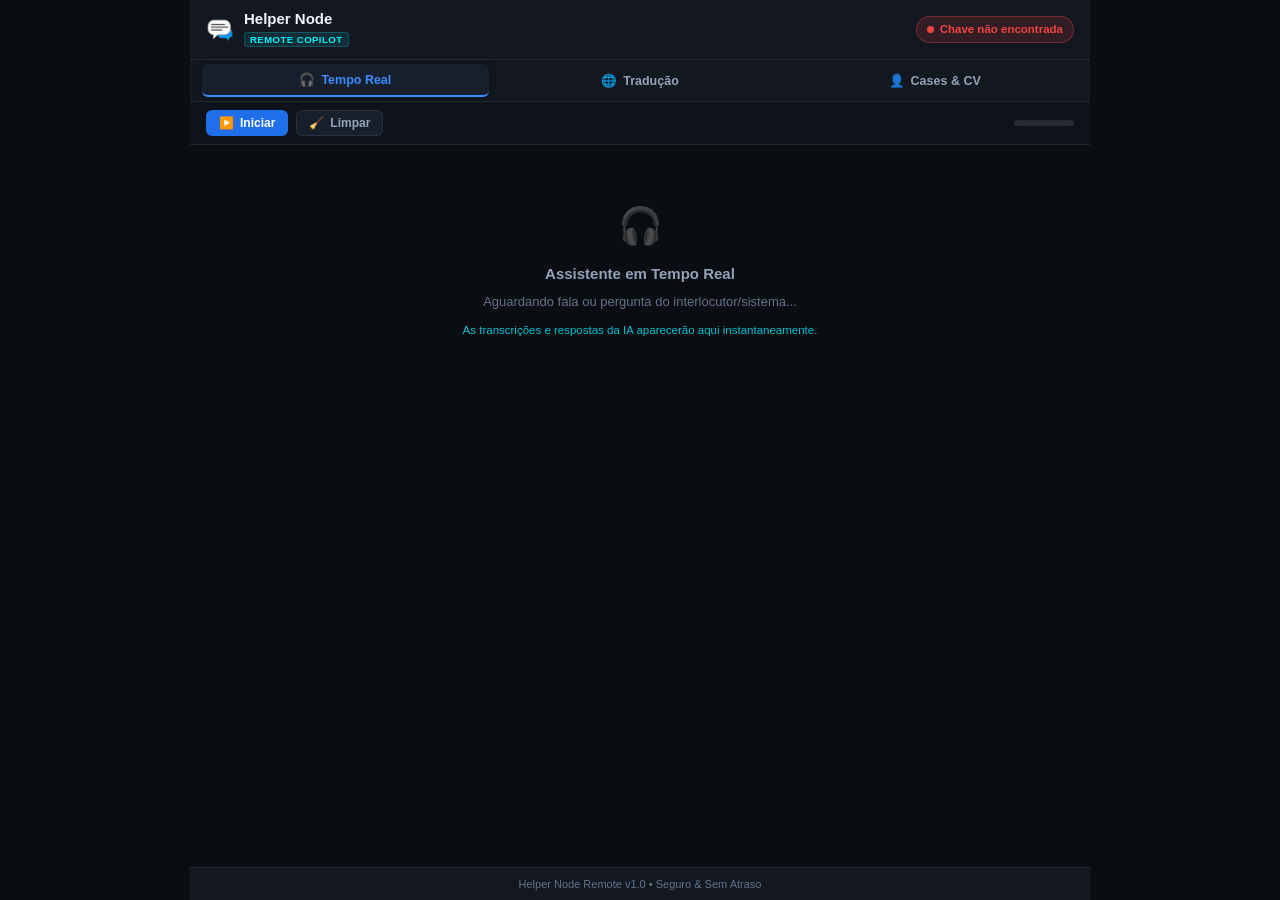
==== server.html @ 0cfd2697 "feat(server): adicionar visualizador e copiloto remoto (/server) para Helper Node com streaming Ably" ====
<!DOCTYPE html>
<html lang="pt-BR">
<head>
  <meta charset="UTF-8">
  <meta name="viewport" content="width=device-width, initial-scale=1.0, maximum-scale=1.0, user-scalable=no">
  <title>Helper Node Remote // Ask-Chat</title>
  <link rel="icon" type="image/png" href="chat.png">
  <link rel="stylesheet" href="server.css">
  <!-- Ably Realtime Client Library v2 -->
  <script src="https://cdn.ably.com/lib/ably.min-2.js"></script>
</head>
<body data-theme="dark">
  <div class="remote-app">
    <!-- Header Fixo de Status -->
    <header class="remote-header">
      <div class="header-left">
        <div class="app-logo">
          <img src="chat.png" alt="Helper Node Logo" class="logo-img">
          <div class="logo-text">
            <h1>Helper Node</h1>
            <span class="sub-badge">REMOTE COPILOT</span>
          </div>
        </div>
      </div>

      <div class="header-right">
        <div id="connection-status" class="status-pill status-connecting">
          <span class="status-dot"></span>
          <span id="status-label">Conectando...</span>
        </div>
      </div>
    </header>

    <!-- Barra de Navegação entre Modos -->
    <nav class="mode-tabs">
      <button type="button" class="tab-btn active" data-tab="tab-realtime">
        <span class="tab-icon">🎧</span>
        <span class="tab-title">Tempo Real</span>
      </button>
      <button type="button" class="tab-btn" data-tab="tab-translation">
        <span class="tab-icon">🌐</span>
        <span class="tab-title">Tradução</span>
      </button>
      <button type="button" class="tab-btn" data-tab="tab-profile">
        <span class="tab-icon">👤</span>
        <span class="tab-title">Cases & CV</span>
      </button>
    </nav>

    <!-- Controles Rápidos -->
    <div class="quick-controls">
      <div class="controls-left">
        <button id="btn-toggle-assistant" class="control-btn action-primary" title="Iniciar ou pausar escuta">
          <span id="toggle-icon">▶️</span>
          <span id="toggle-label">Iniciar</span>
        </button>
        <button id="btn-clear-stream" class="control-btn action-secondary" title="Limpar histórico da tela">
          <span>🧹</span>
          <span>Limpar</span>
        </button>
      </div>
      <div class="controls-right">
        <div id="audio-vu-meter" class="vu-meter" title="Volume do áudio em tempo real">
          <div class="vu-bar" id="vu-bar-level"></div>
        </div>
      </div>
    </div>

    <!-- Conteúdo Principal -->
    <main class="remote-main">
      <!-- ABA 1: ASSISTENTE EM TEMPO REAL -->
      <section id="tab-realtime" class="tab-content active">
        <div id="realtime-stream-list" class="stream-list">
          <div class="empty-placeholder" id="realtime-empty">
            <div class="placeholder-icon">🎧</div>
            <h3>Assistente em Tempo Real</h3>
            <p>Aguardando fala ou pergunta do interlocutor/sistema...</p>
            <span class="hint-text">As transcrições e respostas da IA aparecerão aqui instantaneamente.</span>
          </div>
        </div>
      </section>

      <!-- ABA 2: ASSISTENTE DE TRADUÇÃO -->
      <section id="tab-translation" class="tab-content">
        <div id="translation-stream-list" class="stream-list">
          <div class="empty-placeholder" id="translation-empty">
            <div class="placeholder-icon">🌐</div>
            <h3>Assistente de Tradução</h3>
            <p>Ouvindo áudio do sistema e microfone...</p>
            <span class="hint-text">Traduções live e pontos-chave de respostas serão exibidos aqui.</span>
          </div>
        </div>
      </section>

      <!-- ABA 3: CASES TÉCNICOS & CV JULIANO SODER -->
      <section id="tab-profile" class="tab-content">
        <div class="profile-cards-container">
          <!-- Elevator Pitch -->
          <div class="profile-card highlight-card">
            <div class="card-header">
              <span class="card-tag">PITCH PESSOAL</span>
              <h4>Apresentação em Inglês (30s)</h4>
            </div>
            <p class="card-text en-text">
              "I am a Senior Software Engineer with strong experience in backend Java, Spring Boot, microservices, and Kafka, as well as Python, Node.js, and Angular. At Casas Bahia, I worked on migrations from legacy COBOL and IBM to Java, Mongo, and Kafka, solving high-concurrency issues, building ETL pipelines in Python, and creating internal Electron tools. I like to build simple, fast, and reliable software."
            </p>
          </div>

          <!-- Case 1: Kafka & Concorrência -->
          <div class="profile-card">
            <div class="card-header">
              <span class="card-tag">CASE 1 // BACKEND & KAFKA</span>
              <h4>Resolução de Concorrência e Duplicidade no Kafka</h4>
            </div>
            <div class="card-body">
              <p><strong>Cenário:</strong> Migração de COBOL/IBM DB para Java + MongoDB na Casas Bahia. Triggers no IBM postavam em múltiplos tópicos simultâneos gerando concorrência e duplicidade.</p>
              <p><strong>Solução:</strong> Pipeline intermediário agrupando e particionando por chave de entidade (Entity Key), sequenciando eventos antes do MongoDB.</p>
              <div class="card-en-pitch">
                <em>"Database triggers sent many updates to Kafka at once causing race conditions in Mongo. I fixed this by partitioning by entity key and reordering events before saving."</em>
              </div>
            </div>
          </div>

          <!-- Case 2: ETL Python -->
          <div class="profile-card">
            <div class="card-header">
              <span class="card-tag">CASE 2 // PYTHON & DATA</span>
              <h4>Reescrita de Pipeline de ETL (Oracle ➔ Mongo)</h4>
            </div>
            <div class="card-body">
              <p><strong>Cenário:</strong> Atualização de versão do MongoDB quebrou o ETL legado em framework antigo.</p>
              <p><strong>Solução:</strong> Reescrita completa do zero em Python com drivers LTS, estável com zero downtime e sincronização contínua.</p>
              <div class="card-en-pitch">
                <em>"I rewrote the critical ETL from scratch in Python with LTS official drivers, ensuring 100% stability and zero downtime."</em>
              </div>
            </div>
          </div>

          <!-- Case 3: Electron DevTools -->
          <div class="profile-card">
            <div class="card-header">
              <span class="card-tag">CASE 3 // INOVAÇÃO & TOOLING</span>
              <h4>DevTools em Electron para Micro-frontends Angular</h4>
            </div>
            <div class="card-body">
              <p><strong>Cenário:</strong> Mais de 10 micro-frontends Angular exigiam subir 3+ projetos manualmente, configurar Nexus e terminais.</p>
              <p><strong>Solução:</strong> App desktop em Electron com 1 clique para baixar dependências, autenticar tokens do Nexus e rodar com logs divididos.</p>
              <div class="card-en-pitch">
                <em>"I built an Electron desktop tool that with one click manages company tokens and launches all micro-frontends with split terminal logs."</em>
              </div>
            </div>
          </div>

          <!-- Soft Skills (STAR) -->
          <div class="profile-card">
            <div class="card-header">
              <span class="card-tag">BEHAVIORAL // STAR</span>
              <h4>Situações Comportamentais</h4>
            </div>
            <div class="card-body">
              <ul class="star-list">
                <li><strong>Prazos Curtos & Escopo Vago:</strong> Alinho com PM e dev antigo para fechar MVP essencial rápido; crio tickets para débitos depois.</li>
                <li><strong>Tomada de Decisão:</strong> Iniciativa própria ao criar o DevTools Electron para produtividade do time.</li>
                <li><strong>Liderança Técnica:</strong> Assumi condução do refinamento técnico nas ausências do Tech Lead; bagagem de 7 anos como líder em fábrica.</li>
              </ul>
            </div>
          </div>
        </div>
      </section>
    </main>

    <!-- Footer Flutuante com Alerta de Notificação -->
    <footer class="remote-footer">
      <span id="footer-connection-info">Helper Node Remote v1.0 • Seguro & Sem Atraso</span>
    </footer>
  </div>

  <script src="server.js"></script>
</body>
</html>
---- server.css ----
/* server.css — Estilos modernos para a interface de visualização remota do Helper Node (/server) */

:root {
  --bg-base: #0a0d12;
  --bg-surface: #121720;
  --bg-card: #181f2c;
  --bg-card-hover: #1f293d;
  --border: rgba(255, 255, 255, 0.08);
  --border-focus: #388bfd;
  
  --text-primary: #f0f6fc;
  --text-secondary: #94a3b8;
  --text-muted: #64748b;
  
  --accent-blue: #388bfd;
  --accent-cyan: #00f0ff;
  --accent-green: #2ea043;
  --accent-purple: #a855f7;
  --accent-yellow: #eab308;
  --accent-red: #ef4444;

  --font-ui: -apple-system, BlinkMacSystemFont, "Segoe UI", Roboto, Helvetica, Arial, sans-serif;
  --font-mono: "SFMono-Regular", Consolas, "Liberation Mono", Menlo, Courier, monospace;
}

* {
  box-sizing: border-box;
  margin: 0;
  padding: 0;
  -webkit-tap-highlight-color: transparent;
}

body {
  background-color: var(--bg-base);
  color: var(--text-primary);
  font-family: var(--font-ui);
  font-size: 14px;
  line-height: 1.5;
  overflow-x: hidden;
  min-height: 100vh;
}

.remote-app {
  display: flex;
  flex-direction: column;
  height: 100vh;
  max-width: 900px;
  margin: 0 auto;
}

/* Header */
.remote-header {
  display: flex;
  align-items: center;
  justify-content: space-between;
  padding: 10px 16px;
  background-color: var(--bg-surface);
  border-bottom: 1px solid var(--border);
  position: sticky;
  top: 0;
  z-index: 100;
}

.header-left .app-logo {
  display: flex;
  align-items: center;
  gap: 10px;
}

.logo-img {
  width: 28px;
  height: 28px;
  border-radius: 6px;
}

.logo-text h1 {
  font-size: 15px;
  font-weight: 700;
  color: var(--text-primary);
  line-height: 1.2;
}

.sub-badge {
  font-size: 9.5px;
  font-weight: 700;
  letter-spacing: 0.5px;
  color: var(--accent-cyan);
  background: rgba(0, 240, 255, 0.1);
  padding: 1px 5px;
  border-radius: 3px;
  border: 1px solid rgba(0, 240, 255, 0.2);
}

/* Status Pill */
.status-pill {
  display: inline-flex;
  align-items: center;
  gap: 6px;
  padding: 4px 10px;
  border-radius: 20px;
  font-size: 11.5px;
  font-weight: 600;
  transition: all 0.2s ease;
}

.status-dot {
  width: 7px;
  height: 7px;
  border-radius: 50%;
}

.status-online {
  background: rgba(46, 160, 67, 0.15);
  color: #3fb950;
  border: 1px solid rgba(46, 160, 67, 0.35);
}
.status-online .status-dot {
  background: #3fb950;
  box-shadow: 0 0 8px #3fb950;
  animation: pulseGreen 1.8s infinite;
}

.status-connecting {
  background: rgba(234, 179, 8, 0.15);
  color: var(--accent-yellow);
  border: 1px solid rgba(234, 179, 8, 0.35);
}
.status-connecting .status-dot {
  background: var(--accent-yellow);
  animation: pulseYellow 1s infinite;
}

.status-offline {
  background: rgba(239, 68, 68, 0.15);
  color: var(--accent-red);
  border: 1px solid rgba(239, 68, 68, 0.35);
}
.status-offline .status-dot {
  background: var(--accent-red);
}

@keyframes pulseGreen {
  0% { transform: scale(0.95); opacity: 0.8; }
  50% { transform: scale(1.2); opacity: 1; }
  100% { transform: scale(0.95); opacity: 0.8; }
}

@keyframes pulseYellow {
  0%, 100% { opacity: 0.5; }
  50% { opacity: 1; }
}

/* Tabs */
.mode-tabs {
  display: flex;
  background-color: var(--bg-surface);
  border-bottom: 1px solid var(--border);
  padding: 4px 12px;
  gap: 8px;
}

.tab-btn {
  flex: 1;
  display: flex;
  align-items: center;
  justify-content: center;
  gap: 6px;
  padding: 8px 12px;
  background: transparent;
  border: none;
  border-radius: 6px;
  color: var(--text-secondary);
  font-size: 12.5px;
  font-weight: 600;
  cursor: pointer;
  transition: all 0.15s ease;
}

.tab-btn:hover {
  background: rgba(255, 255, 255, 0.04);
  color: var(--text-primary);
}

.tab-btn.active {
  background: var(--bg-card);
  color: var(--accent-blue);
  box-shadow: 0 2px 8px rgba(0, 0, 0, 0.3);
  border-bottom: 2px solid var(--accent-blue);
}

/* Quick Controls */
.quick-controls {
  display: flex;
  align-items: center;
  justify-content: space-between;
  padding: 8px 16px;
  background: rgba(18, 23, 32, 0.6);
  border-bottom: 1px solid var(--border);
}

.controls-left {
  display: flex;
  gap: 8px;
}

.control-btn {
  display: inline-flex;
  align-items: center;
  gap: 6px;
  padding: 5px 12px;
  border-radius: 6px;
  font-size: 12px;
  font-weight: 600;
  cursor: pointer;
  border: 1px solid transparent;
  transition: all 0.15s ease;
}

.action-primary {
  background: #1f6feb;
  color: #fff;
}
.action-primary:hover {
  background: #388bfd;
}

.action-secondary {
  background: var(--bg-card);
  color: var(--text-secondary);
  border-color: var(--border);
}
.action-secondary:hover {
  background: var(--bg-card-hover);
  color: var(--text-primary);
}

/* VU Meter */
.vu-meter {
  width: 60px;
  height: 6px;
  background: rgba(255, 255, 255, 0.1);
  border-radius: 4px;
  overflow: hidden;
}

.vu-bar {
  width: 0%;
  height: 100%;
  background: linear-gradient(90deg, #2ea043, #00f0ff);
  transition: width 0.08s ease;
}

/* Main Content */
.remote-main {
  flex: 1;
  overflow-y: auto;
  padding: 14px 16px;
  display: flex;
  flex-direction: column;
}

.tab-content {
  display: none;
  flex-direction: column;
  gap: 12px;
  flex: 1;
}

.tab-content.active {
  display: flex;
}

/* Stream List & Bubbles */
.stream-list {
  display: flex;
  flex-direction: column;
  gap: 14px;
}

.empty-placeholder {
  text-align: center;
  padding: 40px 20px;
  color: var(--text-muted);
}

.placeholder-icon {
  font-size: 36px;
  margin-bottom: 10px;
  opacity: 0.6;
}

.empty-placeholder h3 {
  color: var(--text-secondary);
  font-size: 15px;
  margin-bottom: 6px;
}

.empty-placeholder p {
  font-size: 13px;
  margin-bottom: 8px;
}

.hint-text {
  font-size: 11.5px;
  color: var(--accent-cyan);
  opacity: 0.8;
}

/* Message Bubble */
.bubble-turn {
  display: flex;
  flex-direction: column;
  gap: 8px;
  animation: fadeIn 0.2s ease-out;
}

@keyframes fadeIn {
  from { opacity: 0; transform: translateY(6px); }
  to { opacity: 1; transform: translateY(0); }
}

.bubble-question {
  align-self: flex-start;
  max-width: 92%;
  background: #1e2638;
  border: 1px solid rgba(88, 166, 255, 0.2);
  border-radius: 10px 10px 10px 2px;
  padding: 10px 14px;
}

.bubble-header {
  display: flex;
  align-items: center;
  justify-content: space-between;
  gap: 10px;
  margin-bottom: 4px;
}

.bubble-author {
  font-size: 11px;
  font-weight: 700;
  text-transform: uppercase;
  color: var(--accent-cyan);
}

.bubble-time {
  font-size: 10.5px;
  color: var(--text-muted);
}

.bubble-text {
  font-size: 13.5px;
  color: var(--text-primary);
  word-break: break-word;
}

/* AI Suggestion Box */
.bubble-response {
  align-self: flex-end;
  width: 96%;
  background: #131d2e;
  border: 1px solid rgba(56, 139, 253, 0.4);
  border-left: 3px solid #388bfd;
  border-radius: 8px;
  padding: 12px 14px;
  box-shadow: 0 4px 16px rgba(0, 0, 0, 0.3);
}

.bubble-response .bubble-author {
  color: #58a6ff;
}

.response-content {
  font-size: 13.5px;
  line-height: 1.55;
  color: #e6edf3;
  margin-top: 4px;
}

.response-content p {
  margin-bottom: 6px;
}

.response-content ul, .response-content ol {
  padding-left: 18px;
  margin-bottom: 6px;
}

.response-content li {
  margin-bottom: 3px;
}

.response-content strong {
  color: #79c0ff;
}

.response-content code {
  background: rgba(110, 118, 129, 0.2);
  padding: 1px 4px;
  border-radius: 3px;
  font-family: var(--font-mono);
  font-size: 12px;
}

/* Candidate Speaking */
.bubble-candidate {
  align-self: flex-start;
  max-width: 90%;
  background: #182820;
  border: 1px solid rgba(46, 160, 67, 0.3);
  border-radius: 8px;
  padding: 8px 12px;
}

.bubble-candidate .bubble-author {
  color: #4ade80;
}

/* Profile / CV Cards */
.profile-cards-container {
  display: flex;
  flex-direction: column;
  gap: 12px;
}

.profile-card {
  background: var(--bg-card);
  border: 1px solid var(--border);
  border-radius: 8px;
  padding: 14px;
  transition: transform 0.15s ease;
}

.highlight-card {
  border-color: rgba(56, 139, 253, 0.5);
  background: linear-gradient(180deg, #162238 0%, var(--bg-card) 100%);
}

.card-header {
  display: flex;
  flex-direction: column;
  gap: 2px;
  margin-bottom: 8px;
}

.card-tag {
  font-size: 9.5px;
  font-weight: 700;
  letter-spacing: 0.5px;
  color: var(--accent-cyan);
}

.profile-card h4 {
  font-size: 14px;
  color: var(--text-primary);
}

.card-body p {
  font-size: 12.5px;
  color: var(--text-secondary);
  margin-bottom: 6px;
}

.card-body p strong {
  color: var(--text-primary);
}

.card-en-pitch {
  background: rgba(0, 0, 0, 0.3);
  border-left: 2px solid var(--accent-cyan);
  padding: 8px 10px;
  border-radius: 4px;
  font-size: 12px;
  color: #79c0ff;
  margin-top: 6px;
}

.en-text {
  font-size: 13px;
  color: #7ee787;
  line-height: 1.5;
  background: rgba(0, 0, 0, 0.25);
  padding: 10px;
  border-radius: 6px;
}

.star-list {
  padding-left: 16px;
  font-size: 12.5px;
  color: var(--text-secondary);
}

.star-list li {
  margin-bottom: 6px;
}

/* Footer */
.remote-footer {
  padding: 8px 16px;
  background: var(--bg-surface);
  border-top: 1px solid var(--border);
  text-align: center;
  font-size: 11px;
  color: var(--text-muted);
}
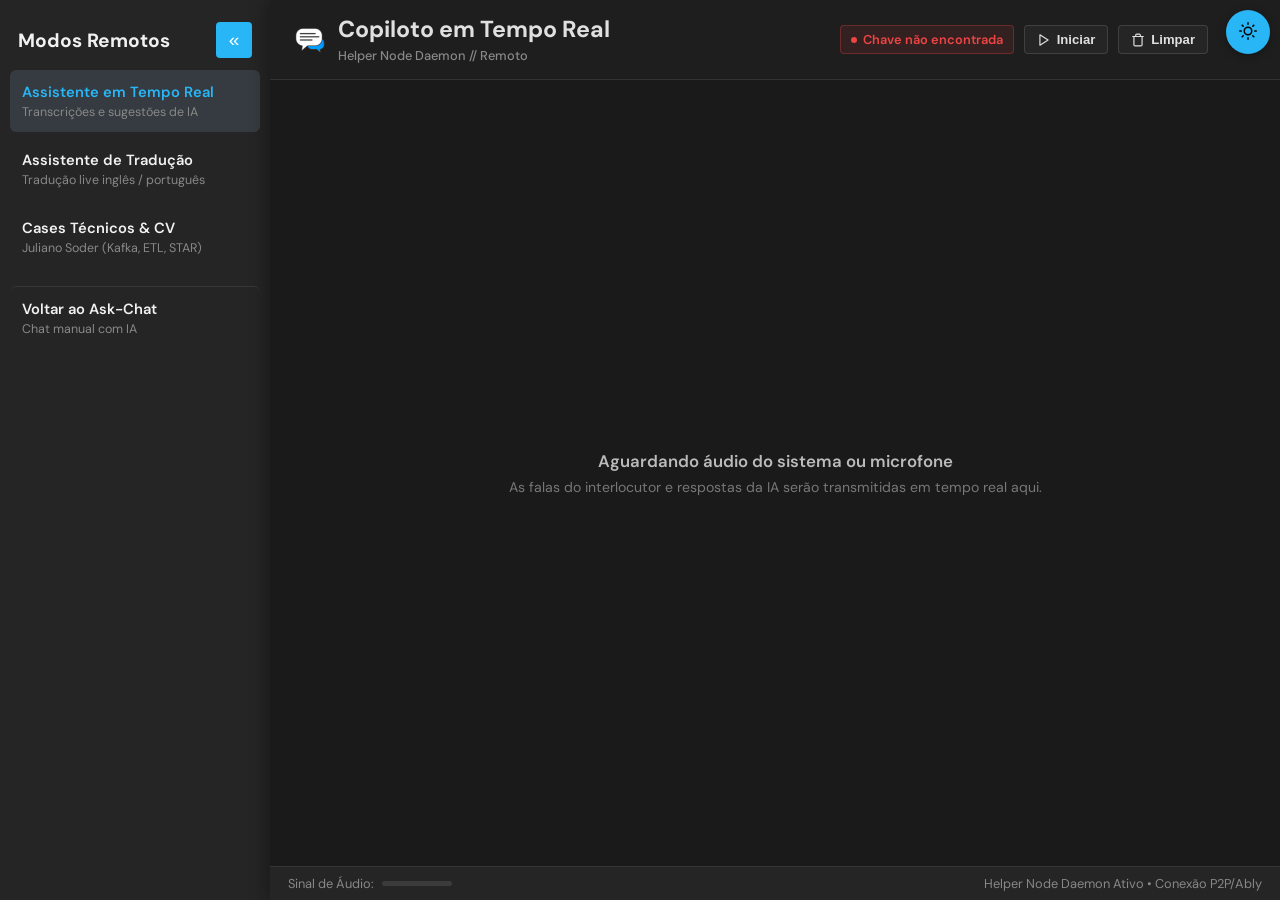
==== commit 9f284448: "style(server): harmonizar layout com Ask-Chat original, remover emojis e usar icones monocromaticos " ====
--- a/server.html
+++ b/server.html
@@ -2,177 +2,146 @@
 <html lang="pt-BR">
 <head>
   <meta charset="UTF-8">
-  <meta name="viewport" content="width=device-width, initial-scale=1.0, maximum-scale=1.0, user-scalable=no">
-  <title>Helper Node Remote // Ask-Chat</title>
+  <meta name="viewport" content="width=device-width, initial-scale=1.0">
+  <title>Helper Node Remoto // Ask-chat</title>
   <link rel="icon" type="image/png" href="chat.png">
+  <link rel="stylesheet" href="style.css">
   <link rel="stylesheet" href="server.css">
   <!-- Ably Realtime Client Library v2 -->
   <script src="https://cdn.ably.com/lib/ably.min-2.js"></script>
 </head>
 <body data-theme="dark">
-  <div class="remote-app">
-    <!-- Header Fixo de Status -->
-    <header class="remote-header">
-      <div class="header-left">
-        <div class="app-logo">
-          <img src="chat.png" alt="Helper Node Logo" class="logo-img">
-          <div class="logo-text">
-            <h1>Helper Node</h1>
-            <span class="sub-badge">REMOTE COPILOT</span>
+  <button class="theme-toggle" id="themeToggle" title="Alternar tema">
+    <svg viewBox="0 0 24 24" width="18" height="18" fill="none" stroke="currentColor" stroke-width="2" stroke-linecap="round" stroke-linejoin="round"><circle cx="12" cy="12" r="5"/><line x1="12" y1="1" x2="12" y2="3"/><line x1="12" y1="21" x2="12" y2="23"/><line x1="4.22" y1="4.22" x2="5.64" y2="5.64"/><line x1="18.36" y1="18.36" x2="19.78" y2="19.78"/><line x1="1" y1="12" x2="3" y2="12"/><line x1="21" y1="12" x2="23" y2="12"/><line x1="4.22" y1="19.78" x2="5.64" y2="18.36"/><line x1="18.36" y1="5.64" x2="19.78" y2="4.22"/></svg>
+  </button>
+  <button class="sidebar-expand-btn" id="sidebarExpandBtn" title="Expandir sidebar">»</button>
+  
+  <div class="app-container">
+    <aside class="sidebar" id="sidebar">
+      <div class="sidebar-header">
+        <h2>Modos Remotos</h2>
+        <div class="header-buttons">
+          <button class="toggle-sidebar-btn" id="toggleSidebarBtn" title="Recolher/Expandir">«</button>
+        </div>
+      </div>
+      <ul class="chat-history" id="remoteModeList">
+        <li class="active" data-mode="realtime">
+          <div class="mode-item-title">Assistente em Tempo Real</div>
+          <div class="mode-item-desc">Transcrições e sugestões de IA</div>
+        </li>
+        <li data-mode="translation">
+          <div class="mode-item-title">Assistente de Tradução</div>
+          <div class="mode-item-desc">Tradução live inglês / português</div>
+        </li>
+        <li data-mode="profile">
+          <div class="mode-item-title">Cases Técnicos & CV</div>
+          <div class="mode-item-desc">Juliano Soder (Kafka, ETL, STAR)</div>
+        </li>
+        <li class="nav-back-chat" id="btnBackChat">
+          <div class="mode-item-title">Voltar ao Ask-Chat</div>
+          <div class="mode-item-desc">Chat manual com IA</div>
+        </li>
+      </ul>
+    </aside>
+
+    <main class="chat-main">
+      <header class="chat-header">
+        <div class="header-title-container">
+          <img src="chat.png" alt="Helper Node Icon" class="header-icon">
+          <div>
+            <h1 id="remoteViewTitle">Copiloto em Tempo Real</h1>
+            <span class="remote-sub-label">Helper Node Daemon // Remoto</span>
           </div>
         </div>
-      </div>
+        
+        <div class="header-controls">
+          <div id="connectionStatusBadge" class="remote-status-badge status-connecting">
+            <span class="status-indicator-dot"></span>
+            <span id="connectionStatusText">Conectando...</span>
+          </div>
+          <button type="button" class="action-btn-clean" id="btnToggleListening" title="Pausar/Retomar escuta">
+            <svg id="svgListenIcon" viewBox="0 0 24 24" width="14" height="14" fill="none" stroke="currentColor" stroke-width="2" stroke-linecap="round" stroke-linejoin="round"><polygon points="5 3 19 12 5 21 5 3"/></svg>
+            <span id="lblListenText">Iniciar</span>
+          </button>
+          <button type="button" class="action-btn-clean" id="btnClearMessages" title="Limpar mensagens da tela">
+            <svg viewBox="0 0 24 24" width="14" height="14" fill="none" stroke="currentColor" stroke-width="2" stroke-linecap="round" stroke-linejoin="round"><polyline points="3 6 5 6 21 6"/><path d="M19 6v14a2 2 0 0 1-2 2H7a2 2 0 0 1-2-2V6m3 0V4a2 2 0 0 1 2-2h4a2 2 0 0 1 2 2v2"/></svg>
+            <span>Limpar</span>
+          </button>
+        </div>
+      </header>
 
-      <div class="header-right">
-        <div id="connection-status" class="status-pill status-connecting">
-          <span class="status-dot"></span>
-          <span id="status-label">Conectando...</span>
+      <!-- Seção de Mensagens / Streaming -->
+      <section class="messages" id="remoteMessages">
+        <div class="empty-state" id="emptyStatePlaceholder">
+          <div class="empty-state-title">Aguardando áudio do sistema ou microfone</div>
+          <div class="empty-state-subtitle">As falas do interlocutor e respostas da IA serão transmitidas em tempo real aqui.</div>
         </div>
-      </div>
-    </header>
+      </section>
 
-    <!-- Barra de Navegação entre Modos -->
-    <nav class="mode-tabs">
-      <button type="button" class="tab-btn active" data-tab="tab-realtime">
-        <span class="tab-icon">🎧</span>
-        <span class="tab-title">Tempo Real</span>
-      </button>
-      <button type="button" class="tab-btn" data-tab="tab-translation">
-        <span class="tab-icon">🌐</span>
-        <span class="tab-title">Tradução</span>
-      </button>
-      <button type="button" class="tab-btn" data-tab="tab-profile">
-        <span class="tab-icon">👤</span>
-        <span class="tab-title">Cases & CV</span>
-      </button>
-    </nav>
+      <!-- Seção de Perfil / Cases (Visível apenas na aba profile) -->
+      <section class="messages" id="profileCheatsheet" style="display:none;">
+        <div class="profile-cards-list">
+          <div class="profile-cheatsheet-card">
+            <div class="cheatsheet-tag">ELEVATOR PITCH (INGLÊS)</div>
+            <h3>Apresentação Pessoal (30 segundos)</h3>
+            <p class="pitch-quote">
+              "I am a Senior Software Engineer with strong experience in backend Java, Spring Boot, microservices, and Kafka, as well as Python, Node.js, and Angular. At Casas Bahia, I worked on migrations from legacy COBOL and IBM to Java, Mongo, and Kafka, solving high-concurrency issues, building ETL pipelines in Python, and creating internal Electron tools. I like to build simple, fast, and reliable software."
+            </p>
+          </div>
 
-    <!-- Controles Rápidos -->
-    <div class="quick-controls">
-      <div class="controls-left">
-        <button id="btn-toggle-assistant" class="control-btn action-primary" title="Iniciar ou pausar escuta">
-          <span id="toggle-icon">▶️</span>
-          <span id="toggle-label">Iniciar</span>
-        </button>
-        <button id="btn-clear-stream" class="control-btn action-secondary" title="Limpar histórico da tela">
-          <span>🧹</span>
-          <span>Limpar</span>
-        </button>
-      </div>
-      <div class="controls-right">
-        <div id="audio-vu-meter" class="vu-meter" title="Volume do áudio em tempo real">
-          <div class="vu-bar" id="vu-bar-level"></div>
-        </div>
-      </div>
-    </div>
+          <div class="profile-cheatsheet-card">
+            <div class="cheatsheet-tag">CASE 1 // KAFKA & CONCORRÊNCIA</div>
+            <h3>Resolução de Concorrência e Duplicidade no Kafka</h3>
+            <p><strong>Cenário:</strong> Migração de COBOL/IBM para Java + MongoDB na Casas Bahia. Triggers no IBM postavam atualizações simultâneas gerando concorrência (race conditions) e duplicidade no Mongo.</p>
+            <p><strong>Solução:</strong> Pipeline com tópico interno agrupando por Entity Key e reordenando eventos sequencialmente antes da escrita final.</p>
+            <div class="card-pitch-snippet">
+              "Database triggers sent many updates to Kafka at once causing race conditions. I fixed this by partitioning by entity key and reordering events before saving."
+            </div>
+          </div>
 
-    <!-- Conteúdo Principal -->
-    <main class="remote-main">
-      <!-- ABA 1: ASSISTENTE EM TEMPO REAL -->
-      <section id="tab-realtime" class="tab-content active">
-        <div id="realtime-stream-list" class="stream-list">
-          <div class="empty-placeholder" id="realtime-empty">
-            <div class="placeholder-icon">🎧</div>
-            <h3>Assistente em Tempo Real</h3>
-            <p>Aguardando fala ou pergunta do interlocutor/sistema...</p>
-            <span class="hint-text">As transcrições e respostas da IA aparecerão aqui instantaneamente.</span>
+          <div class="profile-cheatsheet-card">
+            <div class="cheatsheet-tag">CASE 2 // PYTHON & ETL</div>
+            <h3>Reescrita de Pipeline de ETL (Oracle para MongoDB)</h3>
+            <p><strong>Cenário:</strong> Atualização de versão do MongoDB quebrou o ETL legado.</p>
+            <p><strong>Solução:</strong> Reescrita completa do zero em Python com drivers LTS oficiais, estável e com zero downtime.</p>
+            <div class="card-pitch-snippet">
+              "Our old ETL broke after a MongoDB update. I rewrote the whole ETL in Python from scratch with zero downtime."
+            </div>
+          </div>
+
+          <div class="profile-cheatsheet-card">
+            <div class="cheatsheet-tag">CASE 3 // INOVAÇÃO INTERNA</div>
+            <h3>DevTools Desktop em Electron para Micro-frontends</h3>
+            <p><strong>Cenário:</strong> Mais de 10 micro-frontends Angular exigiam setup manual demorado e autenticação no Nexus.</p>
+            <p><strong>Solução:</strong> Aplicação Electron própria para baixar dependências, autenticar tokens e subir projetos com abas de terminais integradas.</p>
+            <div class="card-pitch-snippet">
+              "I built an internal Electron desktop tool. With one click, it handles tokens, installs packages, and runs all projects with split terminal logs."
+            </div>
+          </div>
+
+          <div class="profile-cheatsheet-card">
+            <div class="cheatsheet-tag">SOFT SKILLS // SITUAÇÕES STAR</div>
+            <h3>Prazos Curtos, Liderança e Tomada de Decisão</h3>
+            <ul class="cheatsheet-list">
+              <li><strong>Prazos Curtos & Escopo Vago:</strong> Alinho com PM e desenvolvedor de referência para fechar MVP essencial; crio tickets para débitos depois.</li>
+              <li><strong>Tomada de Decisão Própria:</strong> Criação do DevTools Electron fora do expediente para resolver gargalo de produtividade da equipe.</li>
+              <li><strong>Liderança Técnica:</strong> Condução de refinamentos técnicos na ausência do Tech Lead; 7 anos de liderança prévia em ambiente industrial.</li>
+            </ul>
           </div>
         </div>
       </section>
 
-      <!-- ABA 2: ASSISTENTE DE TRADUÇÃO -->
-      <section id="tab-translation" class="tab-content">
-        <div id="translation-stream-list" class="stream-list">
-          <div class="empty-placeholder" id="translation-empty">
-            <div class="placeholder-icon">🌐</div>
-            <h3>Assistente de Tradução</h3>
-            <p>Ouvindo áudio do sistema e microfone...</p>
-            <span class="hint-text">Traduções live e pontos-chave de respostas serão exibidos aqui.</span>
+      <!-- Rodapé / Barra de Status de Áudio -->
+      <div class="remote-bottom-bar">
+        <div class="vu-meter-container">
+          <span class="vu-label">Sinal de Áudio:</span>
+          <div class="vu-meter-track">
+            <div class="vu-meter-fill" id="vuMeterFill"></div>
           </div>
         </div>
-      </section>
-
-      <!-- ABA 3: CASES TÉCNICOS & CV JULIANO SODER -->
-      <section id="tab-profile" class="tab-content">
-        <div class="profile-cards-container">
-          <!-- Elevator Pitch -->
-          <div class="profile-card highlight-card">
-            <div class="card-header">
-              <span class="card-tag">PITCH PESSOAL</span>
-              <h4>Apresentação em Inglês (30s)</h4>
-            </div>
-            <p class="card-text en-text">
-              "I am a Senior Software Engineer with strong experience in backend Java, Spring Boot, microservices, and Kafka, as well as Python, Node.js, and Angular. At Casas Bahia, I worked on migrations from legacy COBOL and IBM to Java, Mongo, and Kafka, solving high-concurrency issues, building ETL pipelines in Python, and creating internal Electron tools. I like to build simple, fast, and reliable software."
-            </p>
-          </div>
-
-          <!-- Case 1: Kafka & Concorrência -->
-          <div class="profile-card">
-            <div class="card-header">
-              <span class="card-tag">CASE 1 // BACKEND & KAFKA</span>
-              <h4>Resolução de Concorrência e Duplicidade no Kafka</h4>
-            </div>
-            <div class="card-body">
-              <p><strong>Cenário:</strong> Migração de COBOL/IBM DB para Java + MongoDB na Casas Bahia. Triggers no IBM postavam em múltiplos tópicos simultâneos gerando concorrência e duplicidade.</p>
-              <p><strong>Solução:</strong> Pipeline intermediário agrupando e particionando por chave de entidade (Entity Key), sequenciando eventos antes do MongoDB.</p>
-              <div class="card-en-pitch">
-                <em>"Database triggers sent many updates to Kafka at once causing race conditions in Mongo. I fixed this by partitioning by entity key and reordering events before saving."</em>
-              </div>
-            </div>
-          </div>
-
-          <!-- Case 2: ETL Python -->
-          <div class="profile-card">
-            <div class="card-header">
-              <span class="card-tag">CASE 2 // PYTHON & DATA</span>
-              <h4>Reescrita de Pipeline de ETL (Oracle ➔ Mongo)</h4>
-            </div>
-            <div class="card-body">
-              <p><strong>Cenário:</strong> Atualização de versão do MongoDB quebrou o ETL legado em framework antigo.</p>
-              <p><strong>Solução:</strong> Reescrita completa do zero em Python com drivers LTS, estável com zero downtime e sincronização contínua.</p>
-              <div class="card-en-pitch">
-                <em>"I rewrote the critical ETL from scratch in Python with LTS official drivers, ensuring 100% stability and zero downtime."</em>
-              </div>
-            </div>
-          </div>
-
-          <!-- Case 3: Electron DevTools -->
-          <div class="profile-card">
-            <div class="card-header">
-              <span class="card-tag">CASE 3 // INOVAÇÃO & TOOLING</span>
-              <h4>DevTools em Electron para Micro-frontends Angular</h4>
-            </div>
-            <div class="card-body">
-              <p><strong>Cenário:</strong> Mais de 10 micro-frontends Angular exigiam subir 3+ projetos manualmente, configurar Nexus e terminais.</p>
-              <p><strong>Solução:</strong> App desktop em Electron com 1 clique para baixar dependências, autenticar tokens do Nexus e rodar com logs divididos.</p>
-              <div class="card-en-pitch">
-                <em>"I built an Electron desktop tool that with one click manages company tokens and launches all micro-frontends with split terminal logs."</em>
-              </div>
-            </div>
-          </div>
-
-          <!-- Soft Skills (STAR) -->
-          <div class="profile-card">
-            <div class="card-header">
-              <span class="card-tag">BEHAVIORAL // STAR</span>
-              <h4>Situações Comportamentais</h4>
-            </div>
-            <div class="card-body">
-              <ul class="star-list">
-                <li><strong>Prazos Curtos & Escopo Vago:</strong> Alinho com PM e dev antigo para fechar MVP essencial rápido; crio tickets para débitos depois.</li>
-                <li><strong>Tomada de Decisão:</strong> Iniciativa própria ao criar o DevTools Electron para produtividade do time.</li>
-                <li><strong>Liderança Técnica:</strong> Assumi condução do refinamento técnico nas ausências do Tech Lead; bagagem de 7 anos como líder em fábrica.</li>
-              </ul>
-            </div>
-          </div>
-        </div>
-      </section>
+        <span class="remote-host-info" id="remoteHostInfo">Helper Node Daemon Ativo • Conexão P2P/Ably</span>
+      </div>
     </main>
-
-    <!-- Footer Flutuante com Alerta de Notificação -->
-    <footer class="remote-footer">
-      <span id="footer-connection-info">Helper Node Remote v1.0 • Seguro & Sem Atraso</span>
-    </footer>
   </div>
 
   <script src="server.js"></script>
--- a/style.css
+++ b/style.css
@@ -0,0 +1,468 @@
+@import url('https://fonts.googleapis.com/css2?family=DM+Sans:ital,opsz,wght@0,9..40,100..1000;1,9..40,100..1000&display=swap');
+
+body {
+  margin: 0;
+  font-family: "DM Sans", sans-serif;
+  font-optical-sizing: auto;
+  background: #1a1a1a;
+  color: #e0e0e0;
+  height: 100vh;
+  transition: background 0.3s, color 0.3s;
+}
+
+body[data-theme="light"] {
+  background: #f8fafc;
+  color: #212121;
+}
+
+.theme-toggle {
+  position: fixed;
+  top: 10px;
+  right: 10px;
+  z-index: 1000;
+  background: #29b6f6;
+  border: none;
+  border-radius: 50%;
+  width: 44px;
+  height: 44px;
+  font-size: 1.5rem;
+  cursor: pointer;
+  transition: background 0.2s;
+  box-shadow: 0 2px 8px rgba(0, 0, 0, 0.3);
+}
+
+body[data-theme="light"] .theme-toggle {
+  background: #29b6f6;
+}
+
+.theme-toggle:hover {
+  background: #039be5;
+}
+
+.sidebar-expand-btn {
+  position: fixed;
+  left: 10px;
+  top: 70px;
+  z-index: 999;
+  background: #29b6f6;
+  border: none;
+  border-radius: 4px;
+  width: 36px;
+  height: 36px;
+  font-size: 1.2rem;
+  cursor: pointer;
+  transition: all 0.2s;
+  box-shadow: 0 2px 8px rgba(0, 0, 0, 0.3);
+  display: none;
+  align-items: center;
+  justify-content: center;
+  color: #fff;
+}
+
+.sidebar-expand-btn.show {
+  display: flex;
+}
+
+.sidebar-expand-btn:hover {
+  background: #039be5;
+}
+
+body[data-theme="light"] .sidebar-expand-btn {
+  background: #29b6f6;
+}
+
+body[data-theme="light"] .sidebar-expand-btn:hover {
+  background: #039be5;
+}
+.app-container {
+  display: flex;
+  height: 100vh;
+}
+.sidebar {
+  width: 270px;
+  background: #252525;
+  color: #f1f1f1;
+  display: flex;
+  flex-direction: column;
+  transition: all 0.3s ease;
+}
+
+body[data-theme="light"] .sidebar {
+  background: #f5f5f5;
+  color: #212121;
+}
+
+.sidebar.collapsed {
+  width: 0;
+  overflow: hidden;
+  padding: 0;
+}
+.sidebar-header {
+  display: flex;
+  justify-content: space-between;
+  align-items: center;
+  padding: 22px 18px 12px 18px;
+}
+.sidebar-header h2 {
+  margin: 0;
+  font-size: 1.2rem;
+  font-weight: 700;
+}
+.header-buttons {
+  display: flex;
+  gap: 8px;
+}
+.new-chat-btn {
+  font-size: 1.8rem;
+  background: #29b6f6;
+  color: #fff;
+  border: none;
+  border-radius: 50%;
+  width: 36px;
+  height: 36px;
+  cursor: pointer;
+  transition: background 0.2s;
+}
+.new-chat-btn:hover {
+  background: #039be5;
+}
+.toggle-sidebar-btn {
+  font-size: 1.2rem;
+  background: #29b6f6;
+  color: #fff;
+  border: none;
+  border-radius: 4px;
+  width: 36px;
+  height: 36px;
+  cursor: pointer;
+  transition: all 0.2s;
+}
+.toggle-sidebar-btn:hover {
+  background: #039be5;
+}
+
+body[data-theme="light"] .toggle-sidebar-btn {
+  background: #29b6f6;
+  color: #fff;
+}
+
+body[data-theme="light"] .toggle-sidebar-btn:hover {
+  background: #039be5;
+}
+.chat-history {
+  list-style: none;
+  margin: 0;
+  padding: 0 10px 0 10px;
+  flex: 1;
+  overflow-y: auto;
+}
+.chat-history li {
+  padding: 12px;
+  cursor: pointer;
+  border-radius: 6px;
+  margin-bottom: 6px;
+  background: transparent;
+  transition: background 0.2s, color 0.2s;
+}
+.chat-history li.active, .chat-history li:hover {
+  background: #353b40;
+  color: #29b6f6;
+}
+
+body[data-theme="light"] .chat-history li {
+  color: #212121;
+}
+
+body[data-theme="light"] .chat-history li.active,
+body[data-theme="light"] .chat-history li:hover {
+  background: #e0e0e0;
+  color: #29b6f6;
+}
+.chat-main {
+  display: flex;
+  flex-direction: column;
+  flex: 1;
+  background: #1e1e1e;
+  box-shadow: -4px 0 16px rgba(0, 0, 0, 0.3);
+  transition: background 0.3s;
+}
+
+body[data-theme="light"] .chat-main {
+  background: #fff;
+  box-shadow: -4px 0 16px rgba(44,62,80,0.06);
+}
+.chat-header {
+  padding: 14px 24px;
+  border-bottom: 1px solid #333;
+  transition: border-color 0.3s;
+  display: flex;
+  justify-content: space-between;
+  align-items: center;
+  gap: 16px;
+  flex-wrap: wrap;
+}
+
+body[data-theme="light"] .chat-header {
+  border-bottom: 1px solid #eaeaea;
+}
+
+.header-title-container {
+  display: flex;
+  align-items: center;
+  gap: 12px;
+}
+
+.header-icon {
+  width: 32px;
+  height: 32px;
+  object-fit: contain;
+}
+
+.chat-header h1 {
+  margin: 0;
+  font-size: 1.45rem;
+  font-weight: 700;
+  color: #e0e0e0;
+  transition: color 0.3s;
+}
+
+body[data-theme="light"] .chat-header h1 {
+  color: #23262b;
+}
+
+.header-controls {
+  display: flex;
+  align-items: center;
+  gap: 10px;
+  margin-right: 48px; /* Espaço para o botão flutuante de tema */
+}
+
+.model-select-label {
+  font-size: 0.9rem;
+  font-weight: 600;
+  color: #aaa;
+}
+
+body[data-theme="light"] .model-select-label {
+  color: #666;
+}
+
+.model-select {
+  background: #2a2a2a;
+  color: #29b6f6;
+  border: 1px solid #444;
+  padding: 6px 12px;
+  border-radius: 6px;
+  font-size: 0.9rem;
+  font-weight: 500;
+  cursor: pointer;
+  outline: none;
+  font-family: inherit;
+  transition: all 0.2s;
+}
+
+.model-select:focus, .model-select:hover {
+  border-color: #29b6f6;
+}
+
+body[data-theme="light"] .model-select {
+  background: #f0f4f8;
+  color: #0277bd;
+  border: 1px solid #d2d6da;
+}
+.messages {
+  flex: 1;
+  padding: 18px 24px;
+  overflow-y: auto;
+  background: #1a1a1a;
+  display: flex;
+  flex-direction: column;
+  transition: background 0.3s;
+}
+
+body[data-theme="light"] .messages {
+  background: #f8fafc;
+}
+.message {
+  margin-bottom: 15px;
+  display: flex;
+}
+.message.user {
+  justify-content: flex-end;
+}
+.message.bot {
+  justify-content: flex-start;
+}
+.bubble {
+  max-width: 68%;
+  padding: 11px 18px;
+  border-radius: 16px;
+  font-size: 1rem;
+  line-height: 1.45;
+  word-break: break-word;
+}
+.user .bubble {
+  background: #29b6f6;
+  color: #fff;
+  border-bottom-right-radius: 6px;
+}
+.bot .bubble {
+  background: #2a2a2a;
+  color: #e0e0e0;
+  border-bottom-left-radius: 6px;
+  transition: background 0.3s, color 0.3s;
+}
+
+body[data-theme="light"] .bot .bubble {
+  background: #e7e8eb;
+  color: #23292f;
+}
+.input-area {
+  display: flex;
+  align-items: flex-end; /* Alinha o botão ao rodapé do textarea quando ele cresce */
+  padding: 18px 24px;
+  border-top: 1px solid #333;
+  background: #1e1e1e;
+  transition: background 0.3s, border-color 0.3s;
+}
+
+body[data-theme="light"] .input-area {
+  border-top: 1px solid #eaeaea;
+  background: #fff;
+}
+#userInput {
+  flex: 1;
+  font-size: 1rem;
+  padding: 10px 14px;
+  border: 1px solid #444;
+  border-radius: 6px;
+  outline: none;
+  margin-right: 12px;
+  transition: border 0.2s;
+  background: #2a2a2a;
+  color: #e0e0e0;
+  resize: none;
+  max-height: 200px;
+  overflow-y: auto;
+  line-height: 1.5;
+  font-family: inherit;
+  display: block; /* Garante que se comporte bem no flexbox */
+}
+
+body[data-theme="light"] #userInput {
+  border: 1px solid #d2d6da;
+  background: #fff;
+  color: #212121;
+}
+
+#userInput:focus {
+  border: 1.5px solid #29b6f6;
+  background: #333;
+}
+
+body[data-theme="light"] #userInput:focus {
+  background: #fff;
+}
+#sendBtn {
+  font-size: 1rem;
+  background: #29b6f6;
+  color: #fff;
+  border: none;
+  border-radius: 6px;
+  padding: 10px 22px;
+  cursor: pointer;
+  font-weight: 500;
+  transition: background 0.2s;
+  height: 42px; /* Altura fixa para o botão */
+  flex-shrink: 0; /* Garante que o botão não seja espremido */
+}
+#sendBtn:disabled {
+  background: #b2ebfb;
+  cursor: not-allowed;
+}
+#sendBtn:hover:not(:disabled) {
+  background: #039be5;
+}
+
+.code-block {
+  background: #2a2a2a;
+  border: 1px solid #444;
+  border-radius: 8px;
+  margin: 12px 0;
+  overflow: hidden;
+  position: relative;
+}
+
+body[data-theme="light"] .code-block {
+  background: #f5f5f5;
+  border: 1px solid #ddd;
+}
+
+.code-block pre {
+  margin: 0;
+  padding: 12px;
+  overflow-x: auto;
+  font-family: 'Courier New', monospace;
+  font-size: 0.9rem;
+  line-height: 1.4;
+}
+
+.code-block code {
+  color: #e0e0e0;
+}
+
+body[data-theme="light"] .code-block code {
+  color: #212121;
+}
+
+.code-copy-btn {
+  position: absolute;
+  top: 8px;
+  right: 8px;
+  background: #29b6f6;
+  color: #fff;
+  border: none;
+  border-radius: 4px;
+  padding: 6px 12px;
+  font-size: 0.85rem;
+  cursor: pointer;
+  transition: background 0.2s;
+  z-index: 10;
+}
+
+.code-copy-btn:hover {
+  background: #039be5;
+}
+
+.inline-code {
+  background: #2a2a2a;
+  color: #29b6f6;
+  padding: 2px 6px;
+  border-radius: 4px;
+  font-family: 'Courier New', monospace;
+  font-size: 0.9em;
+}
+
+body[data-theme="light"] .inline-code {
+  background: #f0f0f0;
+  color: #0277bd;
+}
+
+@media (max-width: 880px) {
+  .app-container {
+    flex-direction: column;
+  }
+  .sidebar {
+    width: 100%;
+    flex-direction: row;
+    height: 70px;
+    padding: 0;
+    justify-content: space-between;
+  }
+  .sidebar-header {
+    padding: 16px 12px 8px 12px;
+  }
+  .chat-history {
+    display: none;
+  }
+}
--- a/server.css
+++ b/server.css
@@ -1,505 +1,316 @@
-/* server.css — Estilos modernos para a interface de visualização remota do Helper Node (/server) */
-
-:root {
-  --bg-base: #0a0d12;
-  --bg-surface: #121720;
-  --bg-card: #181f2c;
-  --bg-card-hover: #1f293d;
-  --border: rgba(255, 255, 255, 0.08);
-  --border-focus: #388bfd;
-  
-  --text-primary: #f0f6fc;
-  --text-secondary: #94a3b8;
-  --text-muted: #64748b;
-  
-  --accent-blue: #388bfd;
-  --accent-cyan: #00f0ff;
-  --accent-green: #2ea043;
-  --accent-purple: #a855f7;
-  --accent-yellow: #eab308;
-  --accent-red: #ef4444;
-
-  --font-ui: -apple-system, BlinkMacSystemFont, "Segoe UI", Roboto, Helvetica, Arial, sans-serif;
-  --font-mono: "SFMono-Regular", Consolas, "Liberation Mono", Menlo, Courier, monospace;
-}
-
-* {
-  box-sizing: border-box;
-  margin: 0;
-  padding: 0;
-  -webkit-tap-highlight-color: transparent;
-}
-
-body {
-  background-color: var(--bg-base);
-  color: var(--text-primary);
-  font-family: var(--font-ui);
-  font-size: 14px;
-  line-height: 1.5;
-  overflow-x: hidden;
-  min-height: 100vh;
-}
-
-.remote-app {
+/* server.css — Estilos complementares da visualização remota, alinhados com o layout do Ask-Chat */
+
+.remote-sub-label {
+  font-size: 0.8rem;
+  color: #888;
+  font-weight: 500;
+}
+
+body[data-theme="light"] .remote-sub-label {
+  color: #666;
+}
+
+/* Modos na Sidebar */
+.mode-item-title {
+  font-weight: 600;
+  font-size: 0.92rem;
+}
+
+.mode-item-desc {
+  font-size: 0.78rem;
+  color: #888;
+  margin-top: 2px;
+}
+
+body[data-theme="light"] .mode-item-desc {
+  color: #666;
+}
+
+.nav-back-chat {
+  margin-top: 18px;
+  border-top: 1px solid rgba(255, 255, 255, 0.08);
+  padding-top: 12px;
+}
+
+/* Status Badge */
+.remote-status-badge {
+  display: inline-flex;
+  align-items: center;
+  gap: 6px;
+  padding: 5px 10px;
+  border-radius: 4px;
+  font-size: 0.8rem;
+  font-weight: 600;
+  background: rgba(255, 255, 255, 0.05);
+  border: 1px solid rgba(255, 255, 255, 0.1);
+}
+
+.status-indicator-dot {
+  width: 6px;
+  height: 6px;
+  border-radius: 50%;
+  background: #888;
+}
+
+.remote-status-badge.status-online {
+  color: #2ea043;
+  border-color: rgba(46, 160, 67, 0.3);
+  background: rgba(46, 160, 67, 0.1);
+}
+
+.remote-status-badge.status-online .status-indicator-dot {
+  background: #2ea043;
+}
+
+.remote-status-badge.status-connecting {
+  color: #eab308;
+  border-color: rgba(234, 179, 8, 0.3);
+  background: rgba(234, 179, 8, 0.1);
+}
+
+.remote-status-badge.status-connecting .status-indicator-dot {
+  background: #eab308;
+}
+
+.remote-status-badge.status-offline {
+  color: #ef4444;
+  border-color: rgba(239, 68, 68, 0.3);
+  background: rgba(239, 68, 68, 0.1);
+}
+
+.remote-status-badge.status-offline .status-indicator-dot {
+  background: #ef4444;
+}
+
+/* Botões de Ação no Header */
+.action-btn-clean {
+  display: inline-flex;
+  align-items: center;
+  gap: 6px;
+  padding: 6px 12px;
+  background: #252525;
+  color: #e0e0e0;
+  border: 1px solid rgba(255, 255, 255, 0.12);
+  border-radius: 4px;
+  font-size: 0.82rem;
+  font-weight: 600;
+  cursor: pointer;
+  transition: background 0.2s, border-color 0.2s;
+}
+
+.action-btn-clean:hover {
+  background: #353b40;
+  border-color: #29b6f6;
+  color: #29b6f6;
+}
+
+body[data-theme="light"] .action-btn-clean {
+  background: #f0f0f0;
+  color: #212121;
+  border-color: #ddd;
+}
+
+body[data-theme="light"] .action-btn-clean:hover {
+  background: #e0e0e0;
+  border-color: #29b6f6;
+}
+
+/* Empty State */
+.empty-state {
+  text-align: center;
+  padding: 60px 20px;
+  color: #888;
+  margin: auto;
+}
+
+.empty-state-title {
+  font-size: 1.05rem;
+  font-weight: 600;
+  color: #bbb;
+  margin-bottom: 6px;
+}
+
+.empty-state-subtitle {
+  font-size: 0.88rem;
+  color: #777;
+}
+
+body[data-theme="light"] .empty-state-title {
+  color: #444;
+}
+
+/* Mensagens do Copiloto (Formato idêntico ao Ask-Chat) */
+.interviewer-speaker-badge {
+  font-size: 0.75rem;
+  font-weight: 700;
+  text-transform: uppercase;
+  letter-spacing: 0.5px;
+  color: #29b6f6;
+  margin-bottom: 4px;
+  display: block;
+}
+
+.candidate-speaker-badge {
+  font-size: 0.75rem;
+  font-weight: 700;
+  text-transform: uppercase;
+  letter-spacing: 0.5px;
+  color: #2ea043;
+  margin-bottom: 4px;
+  display: block;
+}
+
+.ai-suggestion-badge {
+  font-size: 0.75rem;
+  font-weight: 700;
+  text-transform: uppercase;
+  letter-spacing: 0.5px;
+  color: #58a6ff;
+  margin-bottom: 6px;
+  display: block;
+}
+
+.translation-snippet-box {
+  margin-top: 8px;
+  padding: 8px 12px;
+  border-radius: 4px;
+  background: rgba(0, 0, 0, 0.2);
+  border-left: 2px solid #29b6f6;
+  font-size: 0.88rem;
+}
+
+body[data-theme="light"] .translation-snippet-box {
+  background: rgba(0, 0, 0, 0.04);
+}
+
+/* Cards de CV e Cases */
+.profile-cards-list {
   display: flex;
   flex-direction: column;
-  height: 100vh;
-  max-width: 900px;
+  gap: 14px;
+  max-width: 820px;
   margin: 0 auto;
-}
-
-/* Header */
-.remote-header {
+  width: 100%;
+}
+
+.profile-cheatsheet-card {
+  background: #252525;
+  border: 1px solid rgba(255, 255, 255, 0.08);
+  border-radius: 6px;
+  padding: 16px;
+}
+
+body[data-theme="light"] .profile-cheatsheet-card {
+  background: #f8fafc;
+  border-color: #e2e8f0;
+}
+
+.cheatsheet-tag {
+  font-size: 0.72rem;
+  font-weight: 700;
+  letter-spacing: 0.5px;
+  color: #29b6f6;
+  margin-bottom: 4px;
+}
+
+.profile-cheatsheet-card h3 {
+  font-size: 1rem;
+  margin: 0 0 8px 0;
+  color: #f1f1f1;
+}
+
+body[data-theme="light"] .profile-cheatsheet-card h3 {
+  color: #1e293b;
+}
+
+.profile-cheatsheet-card p {
+  font-size: 0.88rem;
+  color: #ccc;
+  line-height: 1.5;
+  margin-bottom: 8px;
+}
+
+body[data-theme="light"] .profile-cheatsheet-card p {
+  color: #475569;
+}
+
+.pitch-quote {
+  background: rgba(41, 182, 246, 0.08);
+  border-left: 3px solid #29b6f6;
+  padding: 10px 14px;
+  border-radius: 4px;
+  font-size: 0.9rem !important;
+  color: #e0f2fe !important;
+}
+
+body[data-theme="light"] .pitch-quote {
+  background: #f0f9ff;
+  color: #0369a1 !important;
+}
+
+.card-pitch-snippet {
+  background: rgba(0, 0, 0, 0.25);
+  padding: 8px 12px;
+  border-radius: 4px;
+  font-size: 0.84rem;
+  color: #93c5fd;
+  font-style: italic;
+}
+
+body[data-theme="light"] .card-pitch-snippet {
+  background: #f1f5f9;
+  color: #2563eb;
+}
+
+.cheatsheet-list {
+  padding-left: 18px;
+  font-size: 0.88rem;
+  color: #ccc;
+}
+
+body[data-theme="light"] .cheatsheet-list {
+  color: #475569;
+}
+
+.cheatsheet-list li {
+  margin-bottom: 6px;
+}
+
+/* Rodapé com VU Meter */
+.remote-bottom-bar {
   display: flex;
   align-items: center;
   justify-content: space-between;
-  padding: 10px 16px;
-  background-color: var(--bg-surface);
-  border-bottom: 1px solid var(--border);
-  position: sticky;
-  top: 0;
-  z-index: 100;
-}
-
-.header-left .app-logo {
+  padding: 8px 18px;
+  background: #252525;
+  border-top: 1px solid rgba(255, 255, 255, 0.08);
+  font-size: 0.8rem;
+  color: #888;
+}
+
+body[data-theme="light"] .remote-bottom-bar {
+  background: #f5f5f5;
+  border-top: 1px solid #eaeaea;
+  color: #666;
+}
+
+.vu-meter-container {
   display: flex;
   align-items: center;
-  gap: 10px;
-}
-
-.logo-img {
-  width: 28px;
-  height: 28px;
-  border-radius: 6px;
-}
-
-.logo-text h1 {
-  font-size: 15px;
-  font-weight: 700;
-  color: var(--text-primary);
-  line-height: 1.2;
-}
-
-.sub-badge {
-  font-size: 9.5px;
-  font-weight: 700;
-  letter-spacing: 0.5px;
-  color: var(--accent-cyan);
-  background: rgba(0, 240, 255, 0.1);
-  padding: 1px 5px;
+  gap: 8px;
+}
+
+.vu-meter-track {
+  width: 70px;
+  height: 5px;
+  background: rgba(255, 255, 255, 0.1);
   border-radius: 3px;
-  border: 1px solid rgba(0, 240, 255, 0.2);
-}
-
-/* Status Pill */
-.status-pill {
-  display: inline-flex;
-  align-items: center;
-  gap: 6px;
-  padding: 4px 10px;
-  border-radius: 20px;
-  font-size: 11.5px;
-  font-weight: 600;
-  transition: all 0.2s ease;
-}
-
-.status-dot {
-  width: 7px;
-  height: 7px;
-  border-radius: 50%;
-}
-
-.status-online {
-  background: rgba(46, 160, 67, 0.15);
-  color: #3fb950;
-  border: 1px solid rgba(46, 160, 67, 0.35);
-}
-.status-online .status-dot {
-  background: #3fb950;
-  box-shadow: 0 0 8px #3fb950;
-  animation: pulseGreen 1.8s infinite;
-}
-
-.status-connecting {
-  background: rgba(234, 179, 8, 0.15);
-  color: var(--accent-yellow);
-  border: 1px solid rgba(234, 179, 8, 0.35);
-}
-.status-connecting .status-dot {
-  background: var(--accent-yellow);
-  animation: pulseYellow 1s infinite;
-}
-
-.status-offline {
-  background: rgba(239, 68, 68, 0.15);
-  color: var(--accent-red);
-  border: 1px solid rgba(239, 68, 68, 0.35);
-}
-.status-offline .status-dot {
-  background: var(--accent-red);
-}
-
-@keyframes pulseGreen {
-  0% { transform: scale(0.95); opacity: 0.8; }
-  50% { transform: scale(1.2); opacity: 1; }
-  100% { transform: scale(0.95); opacity: 0.8; }
-}
-
-@keyframes pulseYellow {
-  0%, 100% { opacity: 0.5; }
-  50% { opacity: 1; }
-}
-
-/* Tabs */
-.mode-tabs {
-  display: flex;
-  background-color: var(--bg-surface);
-  border-bottom: 1px solid var(--border);
-  padding: 4px 12px;
-  gap: 8px;
-}
-
-.tab-btn {
-  flex: 1;
-  display: flex;
-  align-items: center;
-  justify-content: center;
-  gap: 6px;
-  padding: 8px 12px;
-  background: transparent;
-  border: none;
-  border-radius: 6px;
-  color: var(--text-secondary);
-  font-size: 12.5px;
-  font-weight: 600;
-  cursor: pointer;
-  transition: all 0.15s ease;
-}
-
-.tab-btn:hover {
-  background: rgba(255, 255, 255, 0.04);
-  color: var(--text-primary);
-}
-
-.tab-btn.active {
-  background: var(--bg-card);
-  color: var(--accent-blue);
-  box-shadow: 0 2px 8px rgba(0, 0, 0, 0.3);
-  border-bottom: 2px solid var(--accent-blue);
-}
-
-/* Quick Controls */
-.quick-controls {
-  display: flex;
-  align-items: center;
-  justify-content: space-between;
-  padding: 8px 16px;
-  background: rgba(18, 23, 32, 0.6);
-  border-bottom: 1px solid var(--border);
-}
-
-.controls-left {
-  display: flex;
-  gap: 8px;
-}
-
-.control-btn {
-  display: inline-flex;
-  align-items: center;
-  gap: 6px;
-  padding: 5px 12px;
-  border-radius: 6px;
-  font-size: 12px;
-  font-weight: 600;
-  cursor: pointer;
-  border: 1px solid transparent;
-  transition: all 0.15s ease;
-}
-
-.action-primary {
-  background: #1f6feb;
-  color: #fff;
-}
-.action-primary:hover {
-  background: #388bfd;
-}
-
-.action-secondary {
-  background: var(--bg-card);
-  color: var(--text-secondary);
-  border-color: var(--border);
-}
-.action-secondary:hover {
-  background: var(--bg-card-hover);
-  color: var(--text-primary);
-}
-
-/* VU Meter */
-.vu-meter {
-  width: 60px;
-  height: 6px;
-  background: rgba(255, 255, 255, 0.1);
-  border-radius: 4px;
   overflow: hidden;
 }
 
-.vu-bar {
+.vu-meter-fill {
   width: 0%;
   height: 100%;
-  background: linear-gradient(90deg, #2ea043, #00f0ff);
+  background: #29b6f6;
   transition: width 0.08s ease;
 }
-
-/* Main Content */
-.remote-main {
-  flex: 1;
-  overflow-y: auto;
-  padding: 14px 16px;
-  display: flex;
-  flex-direction: column;
-}
-
-.tab-content {
-  display: none;
-  flex-direction: column;
-  gap: 12px;
-  flex: 1;
-}
-
-.tab-content.active {
-  display: flex;
-}
-
-/* Stream List & Bubbles */
-.stream-list {
-  display: flex;
-  flex-direction: column;
-  gap: 14px;
-}
-
-.empty-placeholder {
-  text-align: center;
-  padding: 40px 20px;
-  color: var(--text-muted);
-}
-
-.placeholder-icon {
-  font-size: 36px;
-  margin-bottom: 10px;
-  opacity: 0.6;
-}
-
-.empty-placeholder h3 {
-  color: var(--text-secondary);
-  font-size: 15px;
-  margin-bottom: 6px;
-}
-
-.empty-placeholder p {
-  font-size: 13px;
-  margin-bottom: 8px;
-}
-
-.hint-text {
-  font-size: 11.5px;
-  color: var(--accent-cyan);
-  opacity: 0.8;
-}
-
-/* Message Bubble */
-.bubble-turn {
-  display: flex;
-  flex-direction: column;
-  gap: 8px;
-  animation: fadeIn 0.2s ease-out;
-}
-
-@keyframes fadeIn {
-  from { opacity: 0; transform: translateY(6px); }
-  to { opacity: 1; transform: translateY(0); }
-}
-
-.bubble-question {
-  align-self: flex-start;
-  max-width: 92%;
-  background: #1e2638;
-  border: 1px solid rgba(88, 166, 255, 0.2);
-  border-radius: 10px 10px 10px 2px;
-  padding: 10px 14px;
-}
-
-.bubble-header {
-  display: flex;
-  align-items: center;
-  justify-content: space-between;
-  gap: 10px;
-  margin-bottom: 4px;
-}
-
-.bubble-author {
-  font-size: 11px;
-  font-weight: 700;
-  text-transform: uppercase;
-  color: var(--accent-cyan);
-}
-
-.bubble-time {
-  font-size: 10.5px;
-  color: var(--text-muted);
-}
-
-.bubble-text {
-  font-size: 13.5px;
-  color: var(--text-primary);
-  word-break: break-word;
-}
-
-/* AI Suggestion Box */
-.bubble-response {
-  align-self: flex-end;
-  width: 96%;
-  background: #131d2e;
-  border: 1px solid rgba(56, 139, 253, 0.4);
-  border-left: 3px solid #388bfd;
-  border-radius: 8px;
-  padding: 12px 14px;
-  box-shadow: 0 4px 16px rgba(0, 0, 0, 0.3);
-}
-
-.bubble-response .bubble-author {
-  color: #58a6ff;
-}
-
-.response-content {
-  font-size: 13.5px;
-  line-height: 1.55;
-  color: #e6edf3;
-  margin-top: 4px;
-}
-
-.response-content p {
-  margin-bottom: 6px;
-}
-
-.response-content ul, .response-content ol {
-  padding-left: 18px;
-  margin-bottom: 6px;
-}
-
-.response-content li {
-  margin-bottom: 3px;
-}
-
-.response-content strong {
-  color: #79c0ff;
-}
-
-.response-content code {
-  background: rgba(110, 118, 129, 0.2);
-  padding: 1px 4px;
-  border-radius: 3px;
-  font-family: var(--font-mono);
-  font-size: 12px;
-}
-
-/* Candidate Speaking */
-.bubble-candidate {
-  align-self: flex-start;
-  max-width: 90%;
-  background: #182820;
-  border: 1px solid rgba(46, 160, 67, 0.3);
-  border-radius: 8px;
-  padding: 8px 12px;
-}
-
-.bubble-candidate .bubble-author {
-  color: #4ade80;
-}
-
-/* Profile / CV Cards */
-.profile-cards-container {
-  display: flex;
-  flex-direction: column;
-  gap: 12px;
-}
-
-.profile-card {
-  background: var(--bg-card);
-  border: 1px solid var(--border);
-  border-radius: 8px;
-  padding: 14px;
-  transition: transform 0.15s ease;
-}
-
-.highlight-card {
-  border-color: rgba(56, 139, 253, 0.5);
-  background: linear-gradient(180deg, #162238 0%, var(--bg-card) 100%);
-}
-
-.card-header {
-  display: flex;
-  flex-direction: column;
-  gap: 2px;
-  margin-bottom: 8px;
-}
-
-.card-tag {
-  font-size: 9.5px;
-  font-weight: 700;
-  letter-spacing: 0.5px;
-  color: var(--accent-cyan);
-}
-
-.profile-card h4 {
-  font-size: 14px;
-  color: var(--text-primary);
-}
-
-.card-body p {
-  font-size: 12.5px;
-  color: var(--text-secondary);
-  margin-bottom: 6px;
-}
-
-.card-body p strong {
-  color: var(--text-primary);
-}
-
-.card-en-pitch {
-  background: rgba(0, 0, 0, 0.3);
-  border-left: 2px solid var(--accent-cyan);
-  padding: 8px 10px;
-  border-radius: 4px;
-  font-size: 12px;
-  color: #79c0ff;
-  margin-top: 6px;
-}
-
-.en-text {
-  font-size: 13px;
-  color: #7ee787;
-  line-height: 1.5;
-  background: rgba(0, 0, 0, 0.25);
-  padding: 10px;
-  border-radius: 6px;
-}
-
-.star-list {
-  padding-left: 16px;
-  font-size: 12.5px;
-  color: var(--text-secondary);
-}
-
-.star-list li {
-  margin-bottom: 6px;
-}
-
-/* Footer */
-.remote-footer {
-  padding: 8px 16px;
-  background: var(--bg-surface);
-  border-top: 1px solid var(--border);
-  text-align: center;
-  font-size: 11px;
-  color: var(--text-muted);
-}
